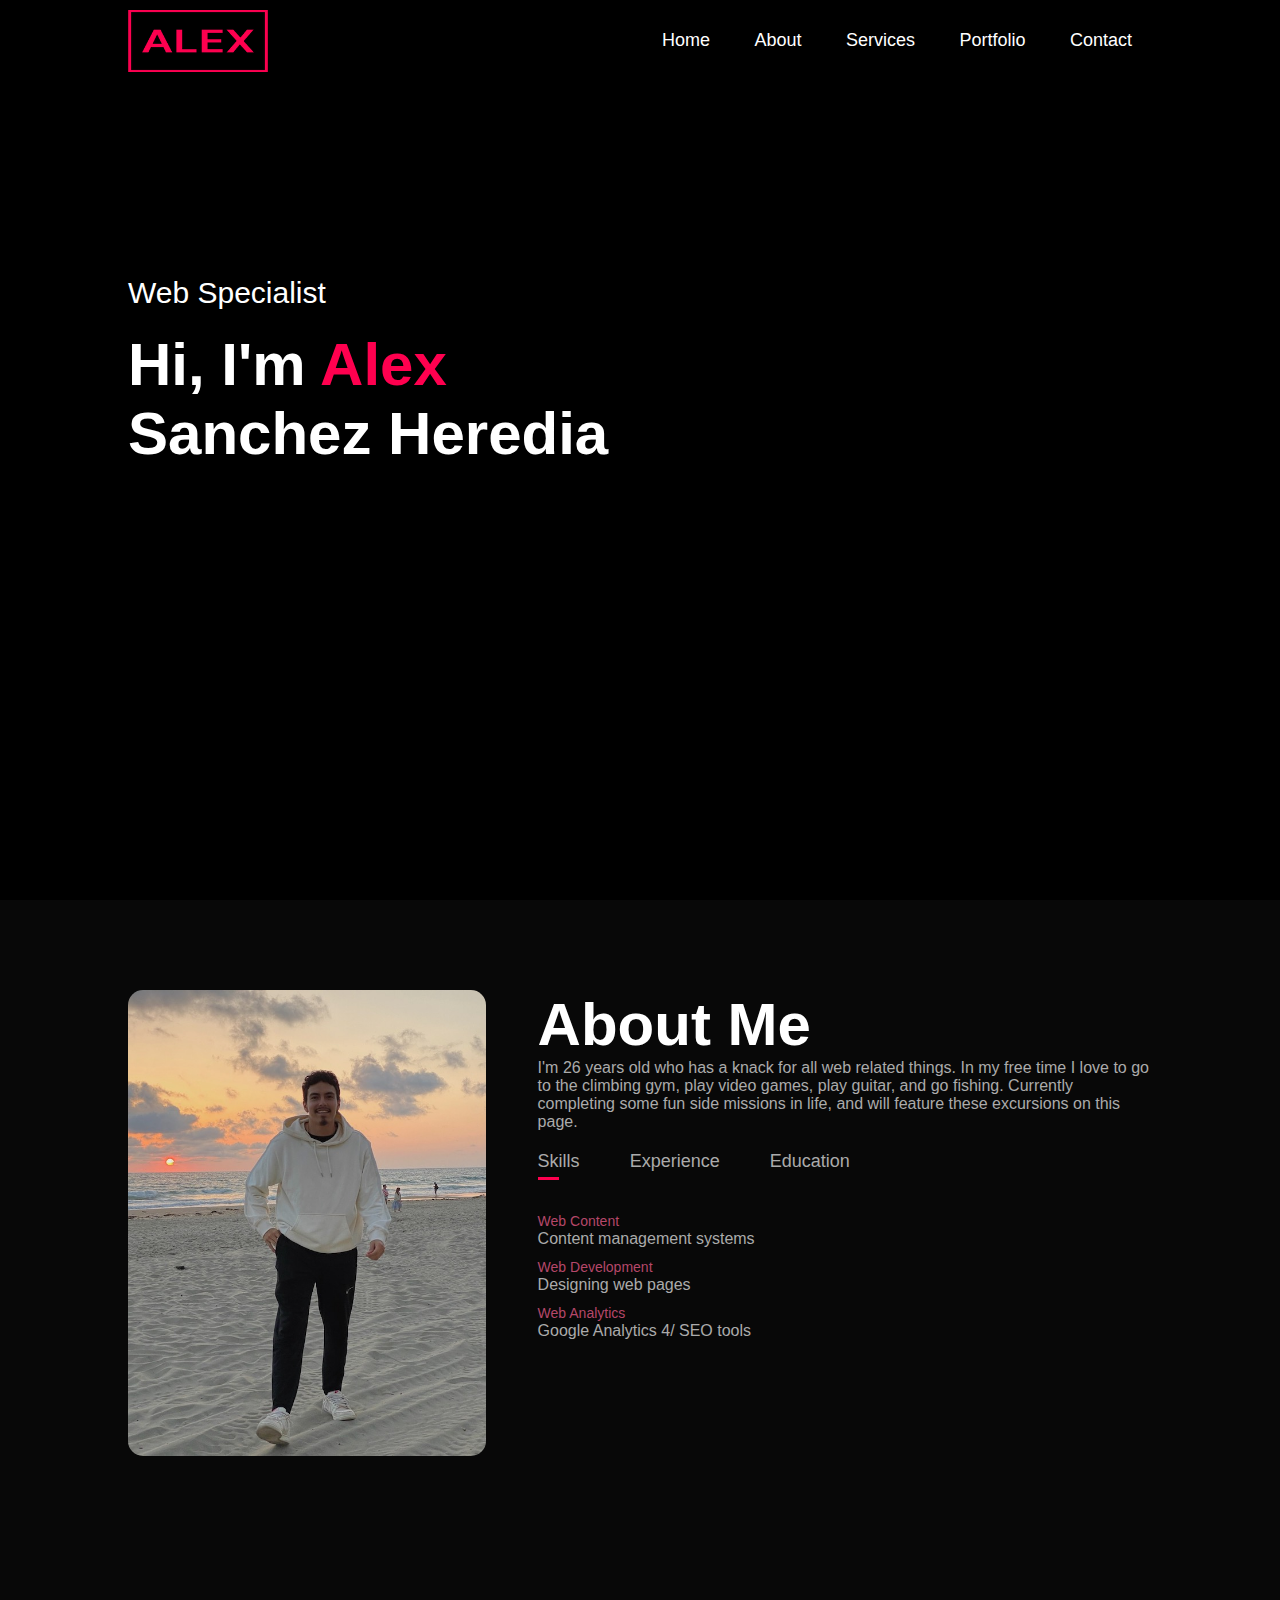
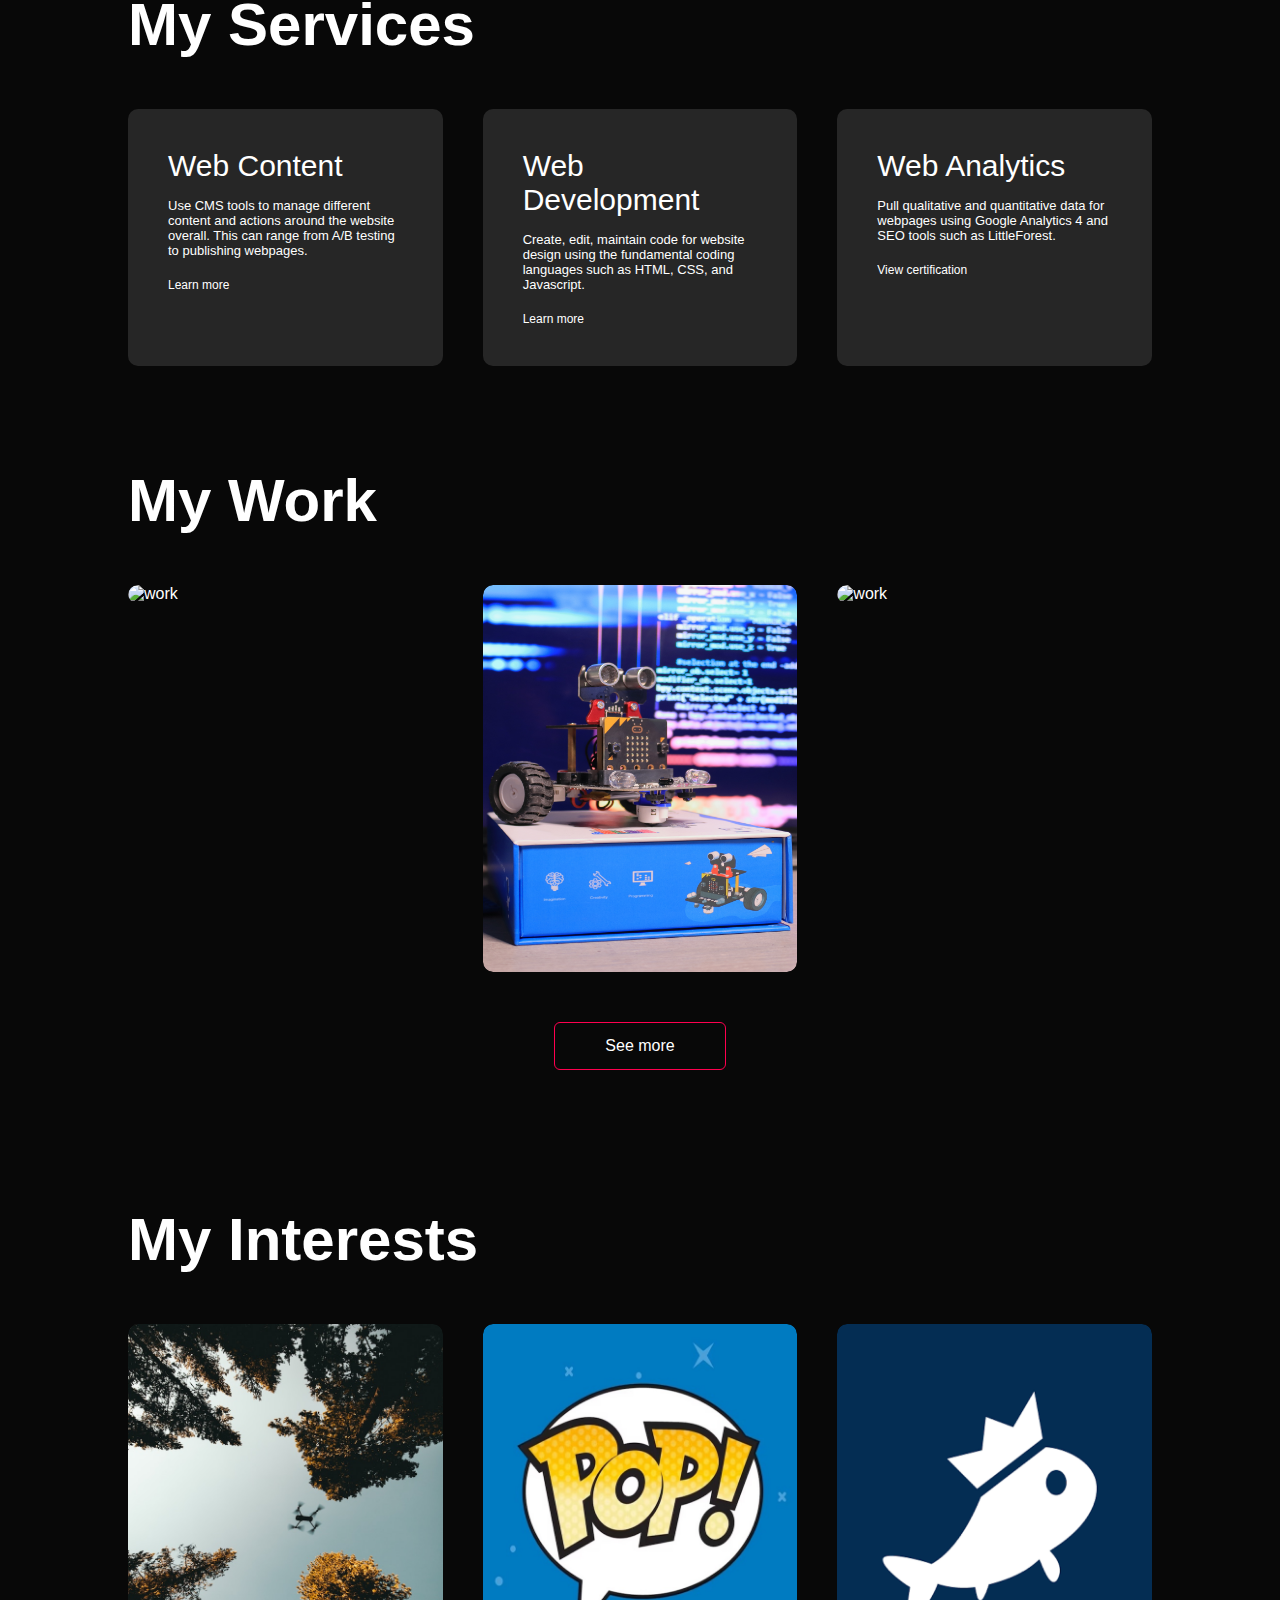
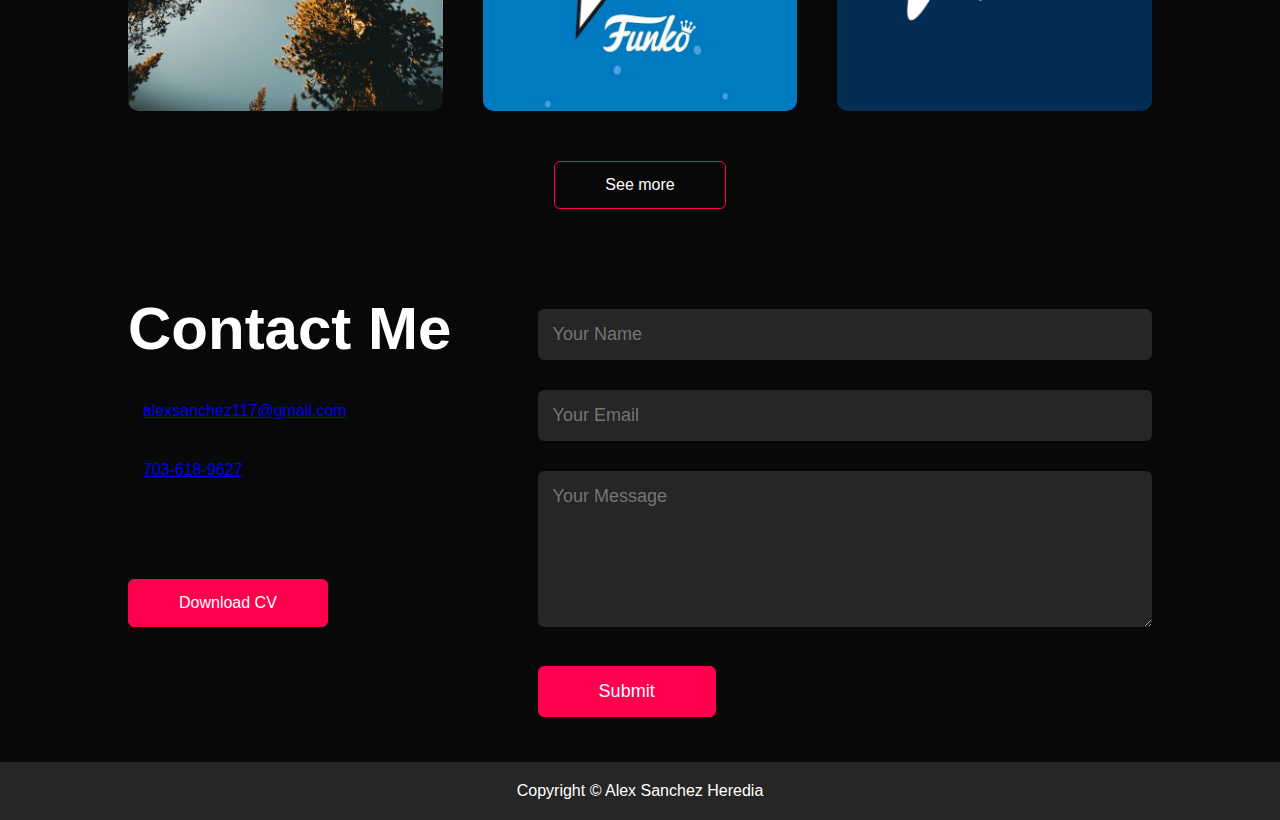
==== index.html @ c40cdaa2 "AS: updating my age" ====
<!DOCTYPE html>
<html lang="en">
<head>
    <!-- Google tag (gtag.js) -->
<script async src="https://www.googletagmanager.com/gtag/js?id=G-K5E5DZYS1E"></script>
<script>
  window.dataLayer = window.dataLayer || [];
  function gtag(){dataLayer.push(arguments);}
  gtag('js', new Date());

  gtag('config', 'G-K5E5DZYS1E');
</script>

    <meta charset="UTF-8">
    <meta http-equiv="X-UA-Compatible" content="IE=edge">
    <meta name="viewport" content="width=device-width, initial-scale=1.0">
    <title>Alex Sanchez Heredia Portfolio</title>
    <link rel="stylesheet" href="style.css">
    <script src="https://kit.fontawesome.com/3c0fc5d8f4.js" crossorigin="anonymous"></script>
</head>
<body>
    <div id="header">
        <div class="container"> 
            <nav>
                <img src="logo.png" class="logo">
                <ul id="sidemenu">
                    <li><a href="#header">Home</a></li>
                    <li><a href="#about">About</a></li>
                    <li><a href="#services">Services</a></li>
                    <li><a href="#portfolio">Portfolio</a></li>
                    <li><a href="#contact">Contact</a></li>
                    <i class="fa-solid fa-xmark" onclick="closemenu()"></i>
                </ul>
                <i class="fa-solid fa-bars" onclick="openmenu()"></i>
            </nav>
            <div class="header-text">
                <p>Web Specialist</p>
                <h1>Hi, I'm <span>Alex</span><br> Sanchez Heredia</h1>
            </div>
        </div>
    </div>
    <!---------- About ------------>
    <div id="about">
        <div class="container">
            <div class="row">
                <div class="about-column-1">
                    <img src="user.jpeg" alt="Alex Sanchez Heredia">
                </div>
                <div class="about-column-2">
                    <h1 class="sub-title">About Me</h1>
                    <p>I'm 26 years old who has a knack for all web related things. In my free time I love to go to the climbing gym, play video games, play guitar, and go fishing. Currently completing some fun side missions in life, and will feature these excursions on this page.</p>

                    <div class="tab-titles">
                        <p class="tab-links active-link" onclick="opentab('skills')">Skills</p>
                        <p class="tab-links" onclick="opentab('experience')">Experience</p>
                        <p class="tab-links" onclick="opentab('education')">Education</p>
                    </div>
                    <div class="tab-contents active-tab" id="skills">
                        <ul>
                            <li><span>Web Content</span><br>Content management systems</li>
                            <li><span>Web Development</span><br>Designing web pages</li>
                            <li><span>Web Analytics</span><br>Google Analytics 4/ SEO tools</li>
                        </ul>
                    </div> 
                    <div class="tab-contents" id="experience">
                        <ul>
                            <li><span>2021 - Present</span><br>Digital Content Web Coordinator at BSI Group</li>
                            <li><span>2019 - 2021</span><br>Content Hub Intern at DXC Technology</li>
                            <li><span>2021</span><br>Product Specialist at Apple</li>
                        </ul>
                    </div> 
                    <div class="tab-contents" id="education">
                        <ul>
                            <li><span>2021</span><br>BA Business Information Technology from Virginia Tech</li>
                            <li><span>2016</span><br>Northern Virginia Community College</li>
                            <li><span>2016</span><br>West Springfield High School</li>
                        </ul>
                    </div> 
                </div>
            </div>
        </div>
    </div>
    <!-------------------- Services ---------------------------->
    <div id="services">
        <div class="container">
            <h1 class="sub-title">My Services</h1>
            <div class="services-list">
                <div>
                    <i class="fa-solid fa-sitemap"></i>
                    <h2>Web Content</h2>
                    <p>Use CMS tools to manage different content and actions around the website overall. This can range from A/B testing to publishing webpages.</p>
                    <a href="https://www.optimizely.com/optimization-glossary/content-management-system/" target="_blank" rel="noopener noreferrer">Learn more</a>
                </div>
                <div>
                    <i class="fa-solid fa-code"></i>
                    <h2>Web Development</h2>
                    <p>Create, edit, maintain code for website design using the fundamental coding languages such as HTML, CSS, and Javascript.</p>
                    <a href="https://www.w3schools.com/howto/howto_website.asp" target="_blank" rel="noopener noreferrer">Learn more</a>
                </div>
                <div>
                    <i class="fa-solid fa-chart-simple"></i>
                    <h2>Web Analytics</h2>
                    <p>Pull qualitative and quantitative data for webpages using Google Analytics 4 and SEO tools such as LittleForest.</p>
                    <a href="https://skillshop.exceedlms.com/student/award/Z5FXVN8ftc75zfvNRx5nnTb9" target="_blank" rel="noopener noreferrer">View certification</a>
                </div>
            </div>
        </div>
    </div>
    <!--------------------- Portfolio ----------------------->
    <div id="portfolio">
        <div class="container">
            <h1 class="sub-title">My Work</h1>
            <div class="work-list">
                <div class="work">
                    <img src="experts-corner.jpg" alt="work">
                    <div class="layer">
                        <h3>Experts Corner</h3>
                        <p>Created and manage Experts Corner page for the consulting team at BSI. One single blog on the page created a $100,000 lead conversion for the team.</p>
                        <a href="https://www.bsigroup.com/en-US/our-services/consulting/about/experts-corner/" target="_blank" rel="noopener noreferrer"><i class="fa-solid fa-link"></i></a>
                    </div>
                </div>
                <div class="work">
                    <img src="stem-1.jpg" alt="work">
                    <div class="layer">
                        <h3>Running STEM activities for Rec-PAC summer campers</h3>
                        <p>Led the DXC Summer Intern Project by collaborating with Rec-PAC and creating a STEM camp for the kids.</p>
                        <a href="https://dxc.com/us/en/insights/perspectives/blogs/dxc-intern-volunteers-run-stem-activities-for-rec-pac-summer-cam" target="_blank" rel="noopener noreferrer"><i class="fa-solid fa-link"></i></a>
                    </div>
                </div>
                <div class="work">
                    <img src="chatgpt.jpg" alt="work">
                    <div class="layer">
                        <h3>AI Web Analytics behind this page.</h3>
                        <p>Used an AI oriented approach to pull data such as SEO ranking, web traffic, and bounce rate.</p>
                        <a href="https://dxc.com/us/en/insights/perspectives/blogs/dxc-intern-volunteers-run-stem-activities-for-rec-pac-summer-cam" target="_blank" rel="noopener noreferrer"><i class="fa-solid fa-link"></i></a>
                    </div>
                </div>
            </div>
            <a href="" class="btn">See more</a>
        </div>
    </div>
<!----------------------- My Interests ------------------------------->

<div id="interests">
    <div class="container">
        <h1 class="sub-title">My Interests</h1>
        <div class="interest-list">
            <div class="interest">
                <img src="650x800_drone.jpg" alt="interest">
                <div class="layer">
                    <h3>Drone</h3>
                    <p>Drone Instragram account of my trips. Shot with a DJI mini 3 pro. </p>
                    <a href="https://www.instagram.com/airchezzz/" target="_blank" rel="noopener noreferrer"><i class="fa-solid fa-link"></i></a>
                </div>
            </div>
            <div class="interest">
                <img src="650x800_popcopy.jpg" alt="interest">
                <div class="layer">
                    <h3>Funko Pop Collection</h3>
                    <p>Collection of Anime Funko Pops on PopPriceGuide. Buy, sell, and trade.</p>
                    <a href="https://www.hobbydb.com/marketplaces/poppriceguide/users/bx3drose" target="_blank" rel="noopener noreferrer"><i class="fa-solid fa-link"></i></a>
                </div>
            </div>
            <div class="interest">
                <img src="650x800_fishbrain.png" alt="interest">
                <div class="layer">
                    <h3>Fishbrain</h3>
                    <p>Follow along my fishing blog where I log my catches. </p>
                    <a href="https://link.fishbrain.com/AfS91rGcPWBEGyun6" target="_blank" rel="noopener noreferrer"><i class="fa-solid fa-link"></i></a>
                </div>
            </div>
        </div>
        <a href="" class="btn">See more</a>
    </div>
</div>



<!----------------------- Contact Me ---------------------------->
<div id="contact">
    <div class="container">
        <div class="row">
            <div class="contact-left">
                <h1 class="sub-title">Contact Me</h1>
                <p><i class="fa-solid fa-envelope"></i><a href="mailto: alexsanchez117@gmail.com">alexsanchez117@gmail.com</a></p>
                <p><i class="fa-solid fa-square-phone"></i><a href="tel:703-618-9627">703-618-9627</a></p>
                <div class="social-icons">
                    <a href="https://www.facebook.com/AlexSanchez117/"><i class="fa-brands fa-facebook"></i></a>
                    <a href="https://www.instagram.com/sanchez_alex/?igshid=OGQ5ZDc2ODk2ZA%3D%3D"><i class="fa-brands fa-instagram"></i></a>
                    <a href="https://www.linkedin.com/in/alex-sanchez-heredia/"><i class="fa-brands fa-linkedin"></i></a>
                    <a href="https://github.com/Bx3-Ale"><i class="fa-brands fa-github"></i></a>
                </div>
                <a href="Alex_Sanchez_Heredia_Resume.pdf" download target="_blank" rel="noopener noreferrer" class="btn btn2">Download CV</a>
            </div>
            <div class="contact-right">
                <form name="submit-to-google-sheet">
                    <input type="text" name="Name" placeholder="Your Name" required>
                    <input type="email" name="Email" placeholder="Your Email" required>
                    <textarea name="Message" rows="6" placeholder="Your Message"></textarea>
                    <button type="submit" class="btn btn2">Submit</button>
                </form>
                <span id="msg"></span>
            </div>
        </div>
    </div>
    <div class="copyright">
        <p>Copyright © Alex Sanchez Heredia</p>
    </div>
</div>


<script>
    var tablinks = document.getElementsByClassName("tab-links")
    var tabcontents = document.getElementsByClassName("tab-contents")

    // Here we create a function to remove the class active when we click on it (including the one thats active)
    function opentab(tabname){
        for(tablink of tablinks){
            tablink.classList.remove("active-link");
        }
        for(tabcontent of tabcontents){
            tabcontent.classList.remove("active-tab");
        }
        //Here we add the class active link to display on click
        event.currentTarget.classList.add("active-link");
        document.getElementById(tabname).classList.add("active-tab")
    }


</script>

<script>

    var sidemenu = document.getElementById("sidemenu");

    function openmenu(){
        sidemenu.style.right = "0";
    }
    function closemenu(){
        sidemenu.style.right = "-200px";
    }

</script>
<script>
    const scriptURL = 'https://script.google.com/macros/s/AKfycbzrRHrOqHHiMMuXIUY2CjQmpkD6fhe9TYUzd1JG6hcKU8BTGs_DaErfJkSZNSPSLFCqng/exec'
    const form = document.forms['submit-to-google-sheet']
    const msg = document.getElementById("msg")
  
    form.addEventListener('submit', e => {
      e.preventDefault()
      fetch(scriptURL, { method: 'POST', body: new FormData(form)})
        .then(response => {
            msg.innerHTML = "Message delivered successfully, Thanks!"
            setTimeout(function(){
                msg.innerHTML = ""
            },5000)
            form.reset()
        })
        .catch(error => console.error('Error!', error.message))
    })
  </script>


</body>
</html>
---- style.css ----
*{
    margin: 0; 
    padding: 0;
    font-family: 'Poppins', sans-serif;
    box-sizing: border-box;
}
html{
    scroll-behavior: smooth;
}

body{
    background: #080808;
    color: #fff;
}
/* Here is an image you will have to change*/
#header{
    width: 100%;
    height: 100vh;
    background-image: url(background.jpg);
    background-size: cover;
    background-position: center;
}
.container{
    padding: 10px 10%;
}
nav{
    display: flex;
    align-items: center;
    justify-content: space-between;
    flex-wrap: wrap;
}
.logo{
    width: 140px;
}
nav ul li {
    display: inline-block;
    list-style: none;
    margin: 10px 20px;
}
nav ul li a{
    color: white;
    text-decoration: none;
    font-size: 18px;
    position: relative;
}
/*need to change the color to something else*/
nav ul li a::after{
    content: "";
    width: 0;
    height: 3px;
    background: #ff004f;
    position: absolute;
    left: 0;
    bottom: -6px;
    transition: 0.5s;
}
nav ul li a:hover::after{
    width: 100%;
}

.header-text{
    margin-top: 20%;
    font-size: 30px;

}
.header-text h1{
    font-size: 60px;
    margin-top: 20px;
}
/* will need to change this color to something else*/
.header-text h1 span{
    color: #ff004f;
}
/* --------- About Me ---------- */
#about{
    padding: 80px 0;
    color: #ababab;
}
.row{
    display: flex;
    justify-content: space-between;
    flex-wrap: wrap;
}
.about-column-1{
    flex-basis: 35%;
}
.about-column-1 img{
    width: 100%;
    border-radius: 15px;
}
.about-column-2{
    flex-basis: 60%;
}
.sub-title{
    font-size: 60px;
    font-weight: 600;
    color: white;
}
.tab-titles{
    display: flex;
    margin: 20px 0 40px; 
}
.tab-links{
    margin-right: 50px;
    font-size: 18px;
    font-weight: 500;
    cursor: pointer;
    position: relative;
}
.tab-links::after{
    content:'';
    width: 0;
    height: 3px;
    background-color: #ff004f;
    position: absolute;
    left: 0;
    bottom: -8px;
    transition: 0.5s;
}
.tab-links.active-link::after{
    width: 50%;
}
.tab-contents ul li{
    list-style: none;
    margin: 10px 0;
}
.tab-contents ul li span{
    color: #b54769;
    font-size: 14px;
}
.tab-contents{
    display: none;
}
.tab-contents.active-tab{
    display: block;
}
/* -------------------- Services ----------------- */
#services{
    padding: 30px 0;
}
.services-list{
    display: grid;
    grid-template-columns: repeat(auto-fit, minmax(250px, 1fr));
    grid-gap: 40px;
    margin-top: 50px;
}
.services-list div{
    background: #262626;
    padding: 40px;
    font-size: 13px;
    font-weight: 300;
    border-radius: 10px;
    transition: background 0.5s, transform 0.5s;
}
.services-list div i {
    font-size: 50px;
    margin-bottom: 30px;
}
.services-list div h2{
    font-size: 30px;
    font-weight: 500;
    margin-bottom: 15px;
}
.services-list div a{
    text-decoration: none;
    color: white;
    font-size: 12px;
    margin-top: 20px;
    display: inline-block;
}
.services-list div:hover{
    background: #ff004f;
    transform: translateY(-10px);
}
/* ------------- Portfolio -------------- */
#portfolio{
    padding: 50px 0;

}
.work-list{
    display: grid;
    grid-template-columns: repeat(auto-fit, minmax(250px, 1fr));
    grid-gap: 40px;
    margin-top: 50px;
}
.work{
    border-radius: 10px;
    position: relative;
    overflow: hidden scroll;
}
.work img{
    width: 100%;
    border-radius: 10px;
    display: block;
    transition: transform 0.5s;
}
.layer{
    width: 100%;
    height: 0%;
    background: linear-gradient(rgba(0,0,0,0.6), #ff004f);
    border-radius: 10px;
    position: absolute;
    left: 0;
    bottom: 0;
    overflow: hidden;
    display: flex;
    align-items: center;
    justify-content: center;
    flex-direction: column;
    padding: 0 40px;
    text-align: center;
    transition: height 0.5s;
}
.layer h3{
    font-weight: 500;
    margin-bottom: 20px;
}
.layer p{
    font-size: 14px;
}
.layer a{
    margin-top: 20px;
    color: #ff004f;
    text-decoration: none;
    font-size: 18px;
    line-height: 60px;
    background: white;
    width: 60px;
    height: 60px;
    border-radius: 50%;
    text-align: center;
}
.work:hover img {
    transform: scale(1.1);
}
.work:hover .layer {
    height: 100%;
}
.btn{
    display: block;
    margin: 50px auto;
    width: fit-content;
    border: 1px solid #ff004f;
    padding: 14px 50px;
    border-radius: 6px;
    text-decoration: none;
    color: white;
    transition: background 0.5s;
}
.btn:hover{
    background: #ff004f;

}
/*------------- My Interests ------------------*/

#interests{
    padding: 15px 0;

}
.interest-list{
    display: grid;
    grid-template-columns: repeat(auto-fit, minmax(250px, 1fr));
    grid-gap: 40px;
    margin-top: 50px;
}
.interest{
    border-radius: 10px;
    position: relative;
    overflow: hidden scroll;
}
.interest img{
    width: 100%;
    border-radius: 10px;
    display: block;
    transition: transform 0.5s;
}
.layer{
    width: 100%;
    height: 0%;
    background: linear-gradient(rgba(0,0,0,0.6), #ff004f);
    border-radius: 10px;
    position: absolute;
    left: 0;
    bottom: 0;
    overflow: hidden;
    display: flex;
    align-items: center;
    justify-content: center;
    flex-direction: column;
    padding: 0 40px;
    text-align: center;
    transition: height 0.5s;
}
.layer h3{
    font-weight: 500;
    margin-bottom: 20px;
}
.layer p{
    font-size: 14px;
}
.layer a{
    margin-top: 20px;
    color: #ff004f;
    text-decoration: none;
    font-size: 18px;
    line-height: 60px;
    background: white;
    width: 60px;
    height: 60px;
    border-radius: 50%;
    text-align: center;
}
.interest:hover img {
    transform: scale(1.1);
}
.interest:hover .layer {
    height: 100%;
}
.btn{
    display: block;
    margin: 50px auto;
    width: fit-content;
    border: 1px solid #ff004f;
    padding: 14px 50px;
    border-radius: 6px;
    text-decoration: none;
    color: white;
    transition: background 0.5s;
}
.btn:hover{
    background: #ff004f;

}

/*------------- Contact Me ---------------------*/
.contact-left{
    flex-basis: 35%;
}
.contact-right{
    flex-basis: 60%;
}
.contact-left p{
    margin-top: 30px;

}
.contact-left p i{
    color: #ff004f;
    margin-right: 15px;
    font-size: 25px;
}
.social-icons{
    margin-top: 30px;

}
.social-icons a{
    text-decoration: none;
    font-size: 30px;
    margin-right: 15px;
    color: #ababab;
    display: inline-block;
    transition: transform 0.5s;
}
.social-icons a:hover{
    color: #ff004f;
    transform: translateY(-5px);
}
.btn2{
    display: inline-block;
    background: #ff004f;
}
.contact-right form{
    width: 100%;
}
form input, form textarea{
    width: 100%;
    border: 0;
    outline: none;
    background: #262626;
    padding: 15px;
    margin: 15px 0;
    color: #fff;
    font-size: 18px;
    border-radius: 6px;
}
form .btn2{
    padding: 14px 60px;
    font-size: 18px;
    margin-top: 20px;
    cursor: pointer;

}
.copyright{
    width: 100%;
    text-align: center;
    padding: 20px;
    background: #262626;
    font-weight: 300;
    margin-top: 20px;
}

/*----------------------- Mobile Responsive CSS --------------------------*/
nav .fa-solid{
    display: none;
}

@media only screen and (max-width: 600px){
    #header{
        background-image: url(phone-background.jpg);
    }
    .header-text{
        margin-top: 100%;
        font-size: 16px;
    }
    .header-text h1{
        font-size: 30px;
    }
    nav .fa-solid{
        display: block;
        font-size: 25px;

    }
    nav ul{
        background: #ff004f;
        position: fixed;
        top: 0;
        right: -200px;
        width: 200px;
        height: 100vh;
        padding-top: 50px;
        z-index: 2;
        transition: right 0.5s;
    }
    nav ul li{
        display: block;
        margin: 25px;
    }
    nav ul .fa-solid{
        position: absolute;
        top: 25px;
        left: 25px;
        cursor: pointer;
    }
    .sub-title{
        font-size: 40px;
    }
    .about-column-1, .about-column-2{
        flex-basis: 100%;
    }
    .about-column-1{
        margin-bottom: 30px;
    }
    .about-column-2{
        font-size: 14px;
    }
    .tab-links{
        font-size: 16px;
        margin-right: 20px;
    }
    .contact-left, .contact-right{
        flex-basis: 100%;
    }
    .copyright{
        font-size: 14px;
    }
}
/* -------------------- CSS for Google Sheets Form ------------------- */
#msg{
    color: #61b752;
    margin-top: -35px;
    display: block;
}
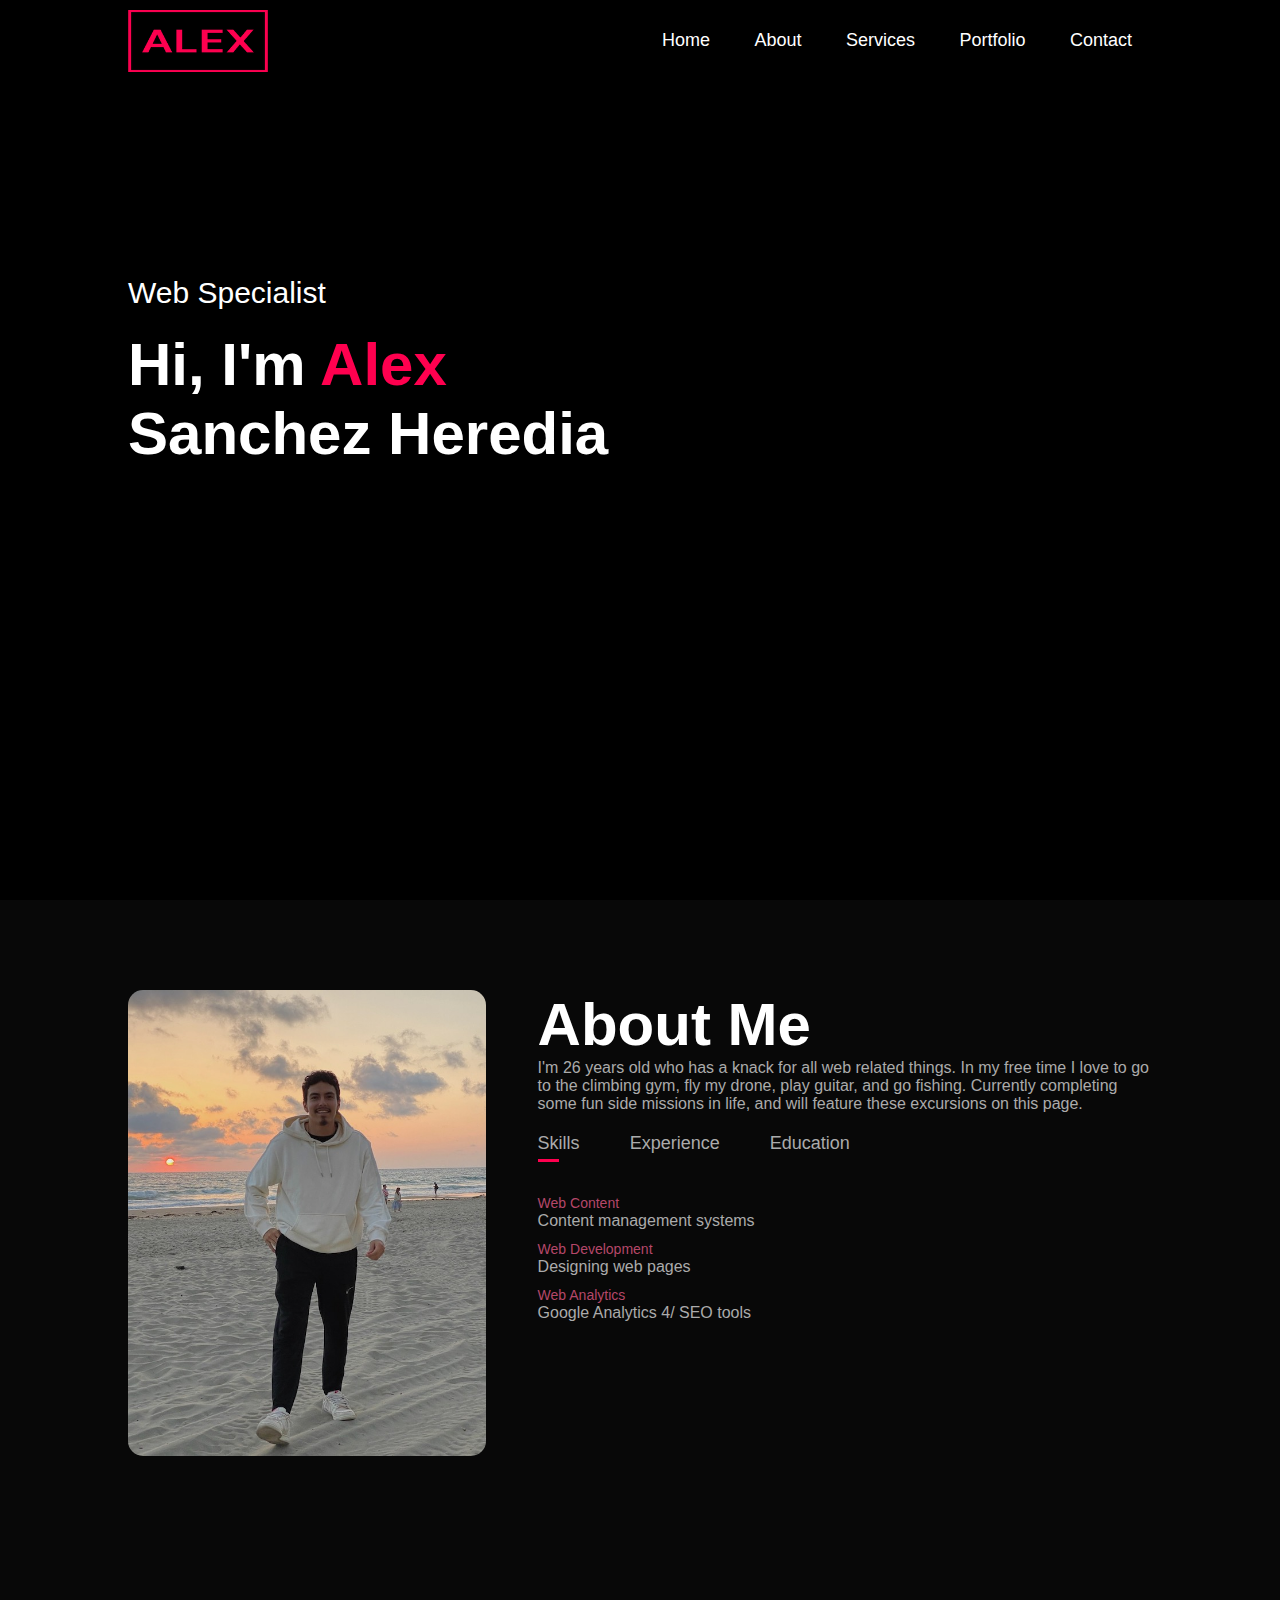
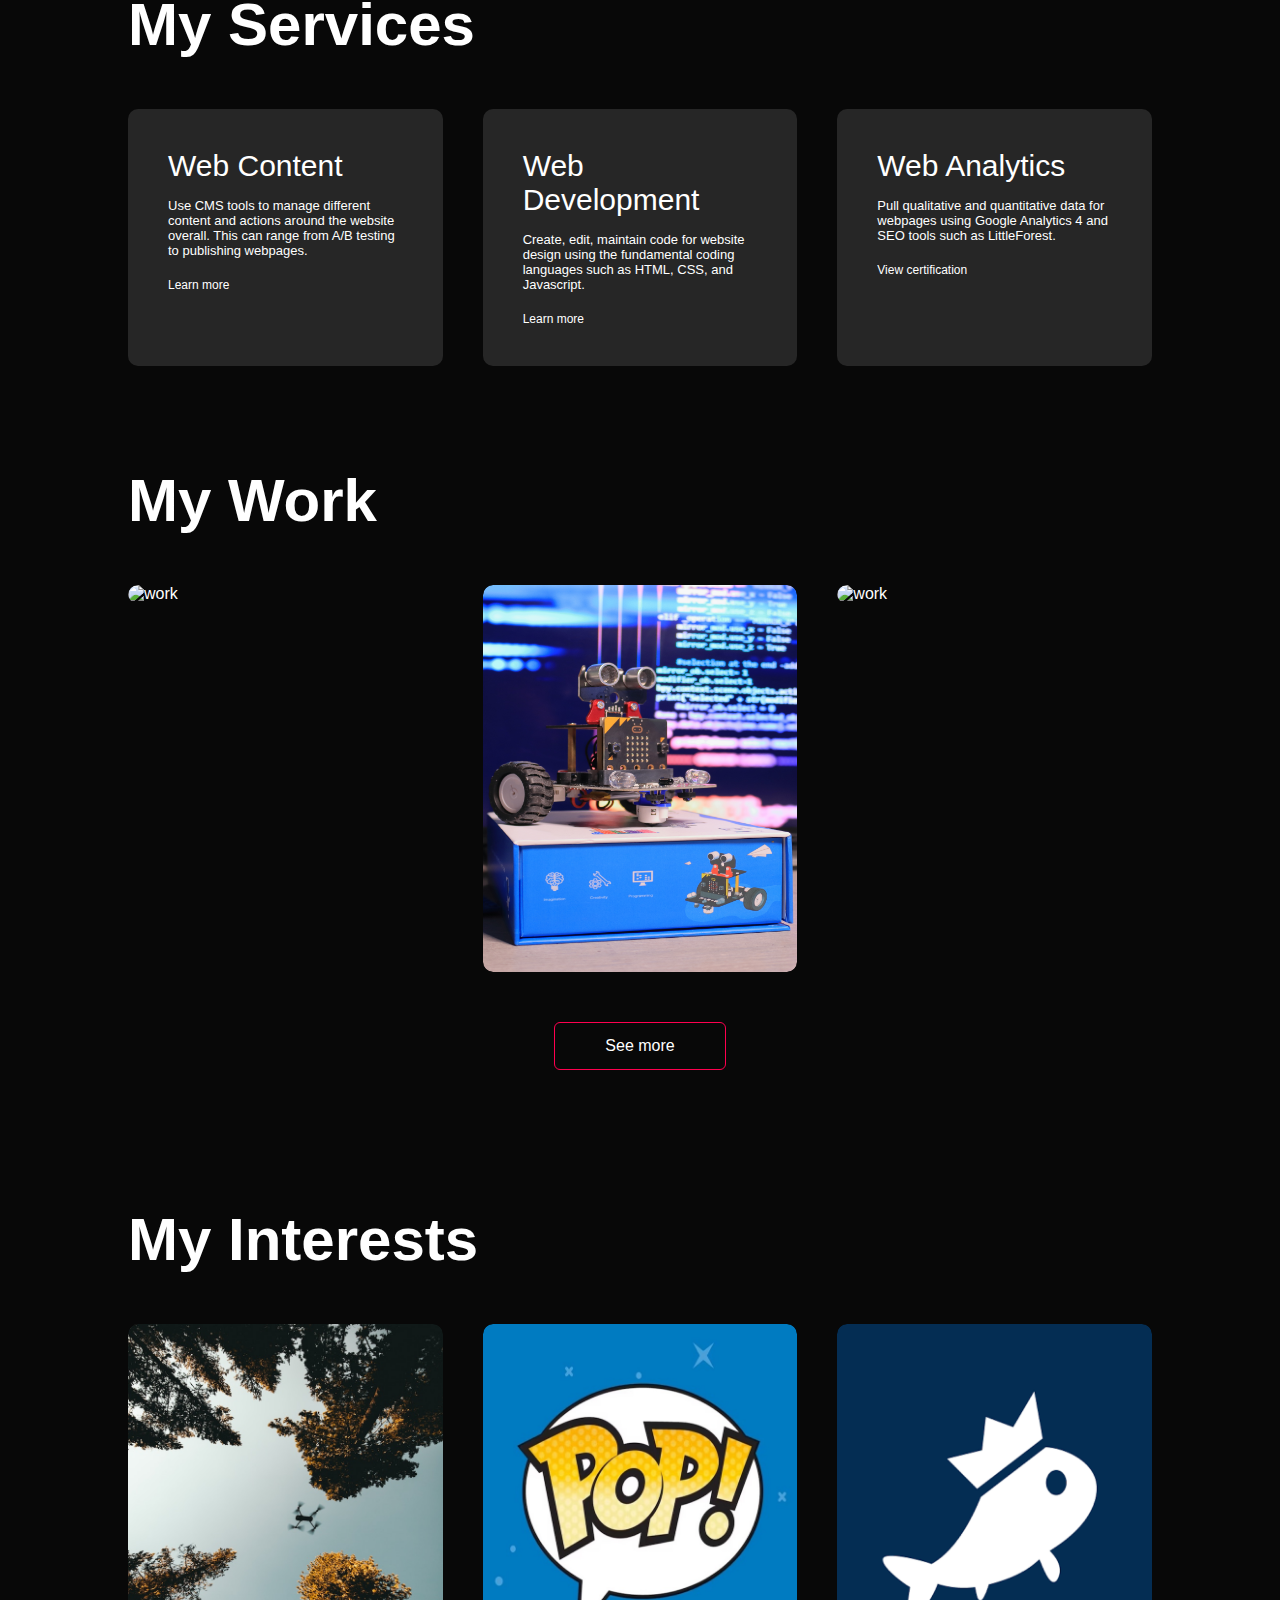
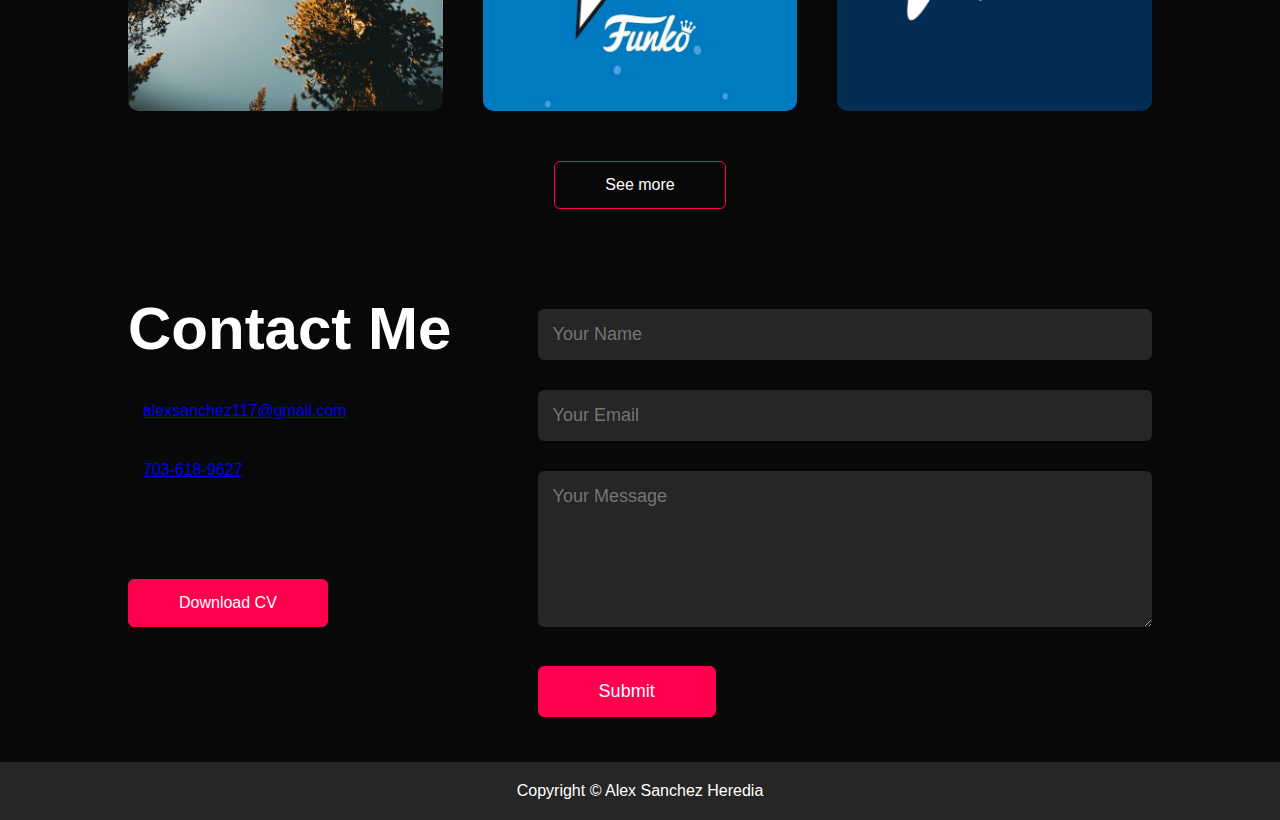
==== commit 242afa05: "AS: changed gaming to droning" ====
--- a/index.html
+++ b/index.html
@@ -48,7 +48,7 @@
                 </div>
                 <div class="about-column-2">
                     <h1 class="sub-title">About Me</h1>
-                    <p>I'm 26 years old who has a knack for all web related things. In my free time I love to go to the climbing gym, play video games, play guitar, and go fishing. Currently completing some fun side missions in life, and will feature these excursions on this page.</p>
+                    <p>I'm 26 years old who has a knack for all web related things. In my free time I love to go to the climbing gym, fly my drone, play guitar, and go fishing. Currently completing some fun side missions in life, and will feature these excursions on this page.</p>
 
                     <div class="tab-titles">
                         <p class="tab-links active-link" onclick="opentab('skills')">Skills</p>
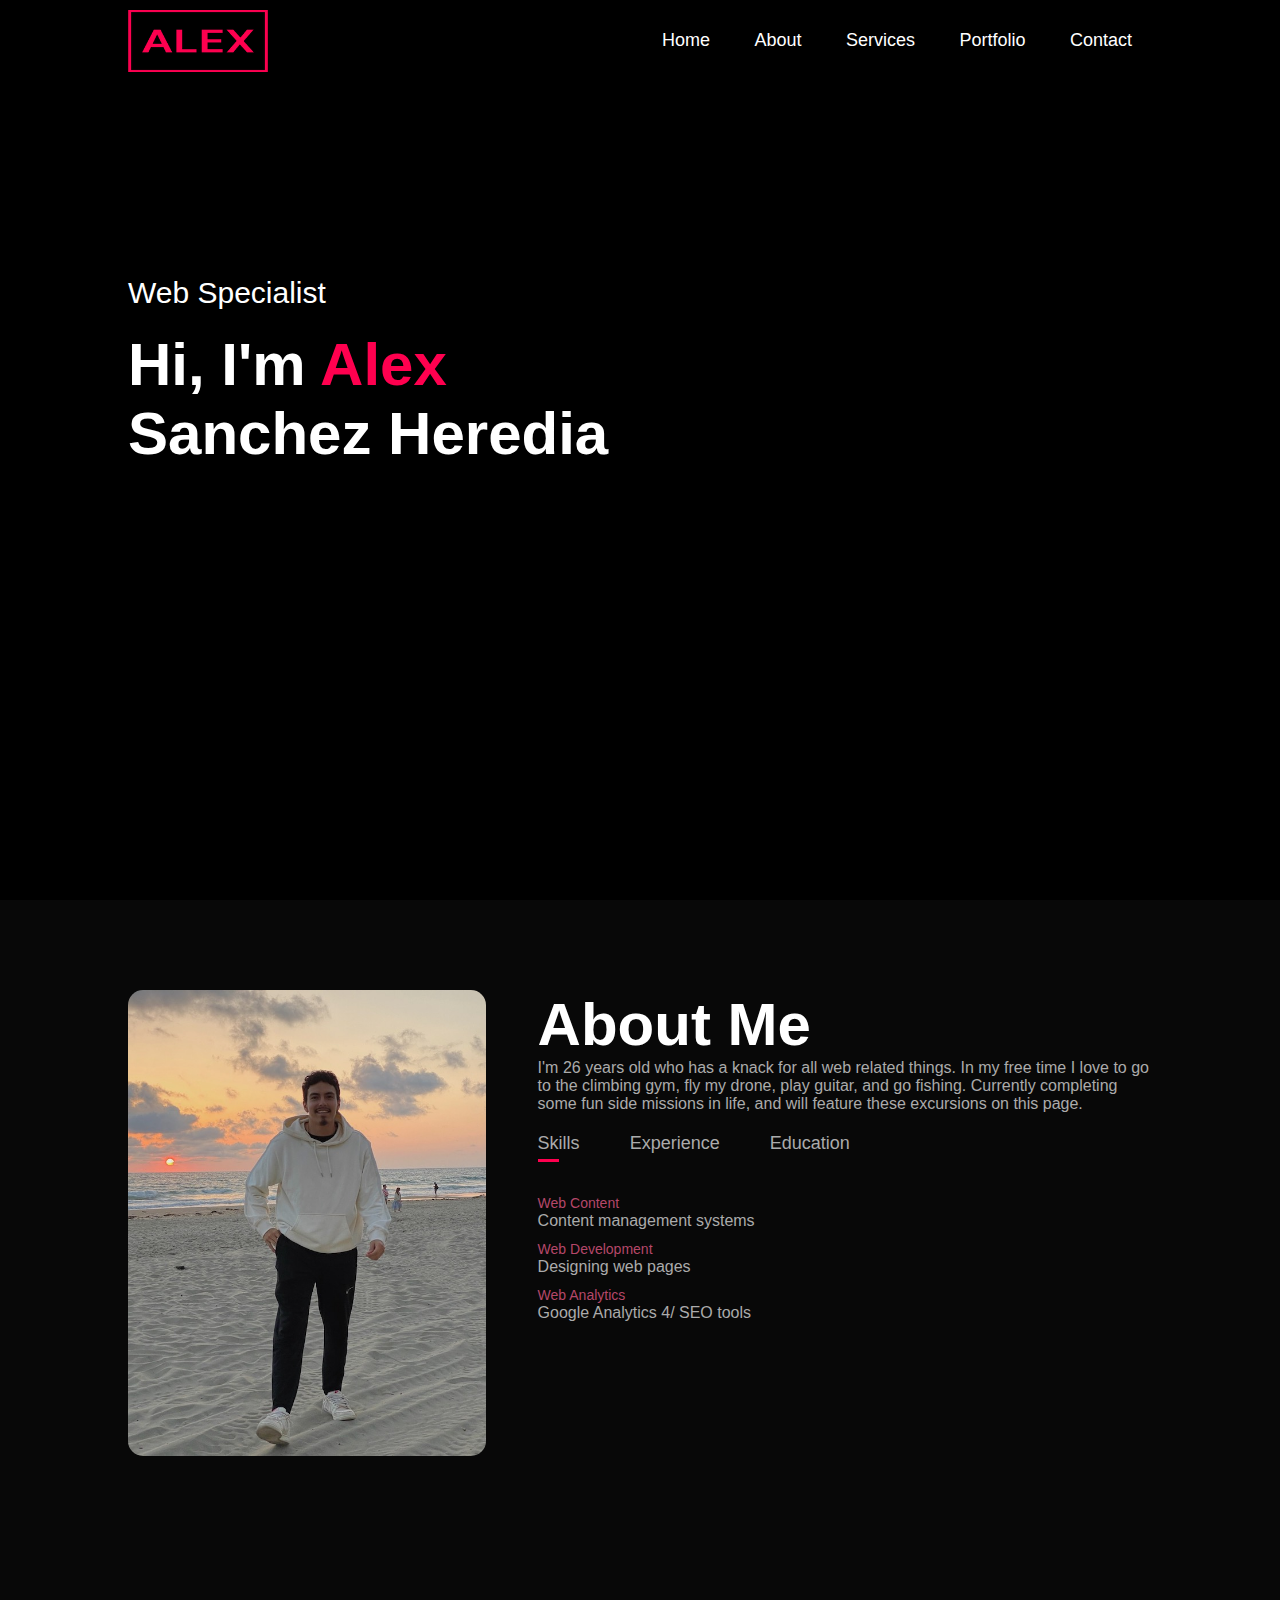
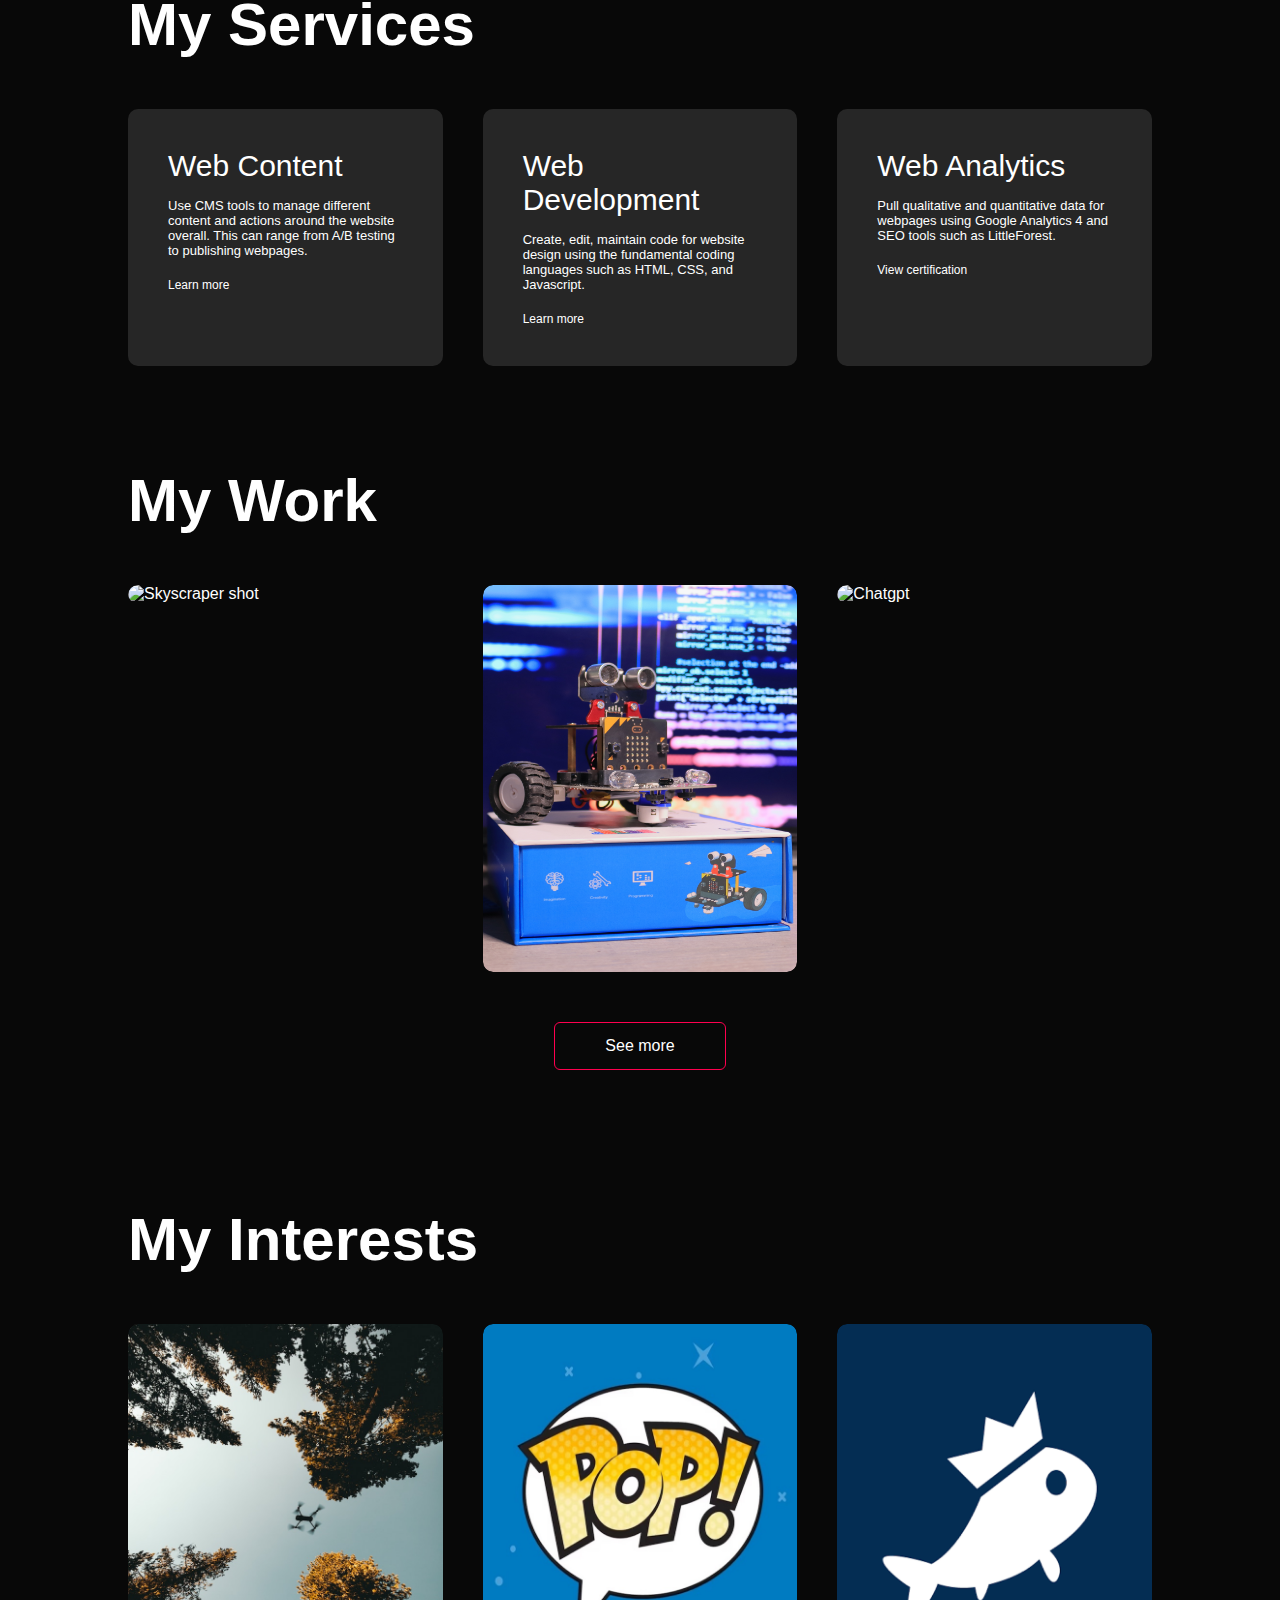
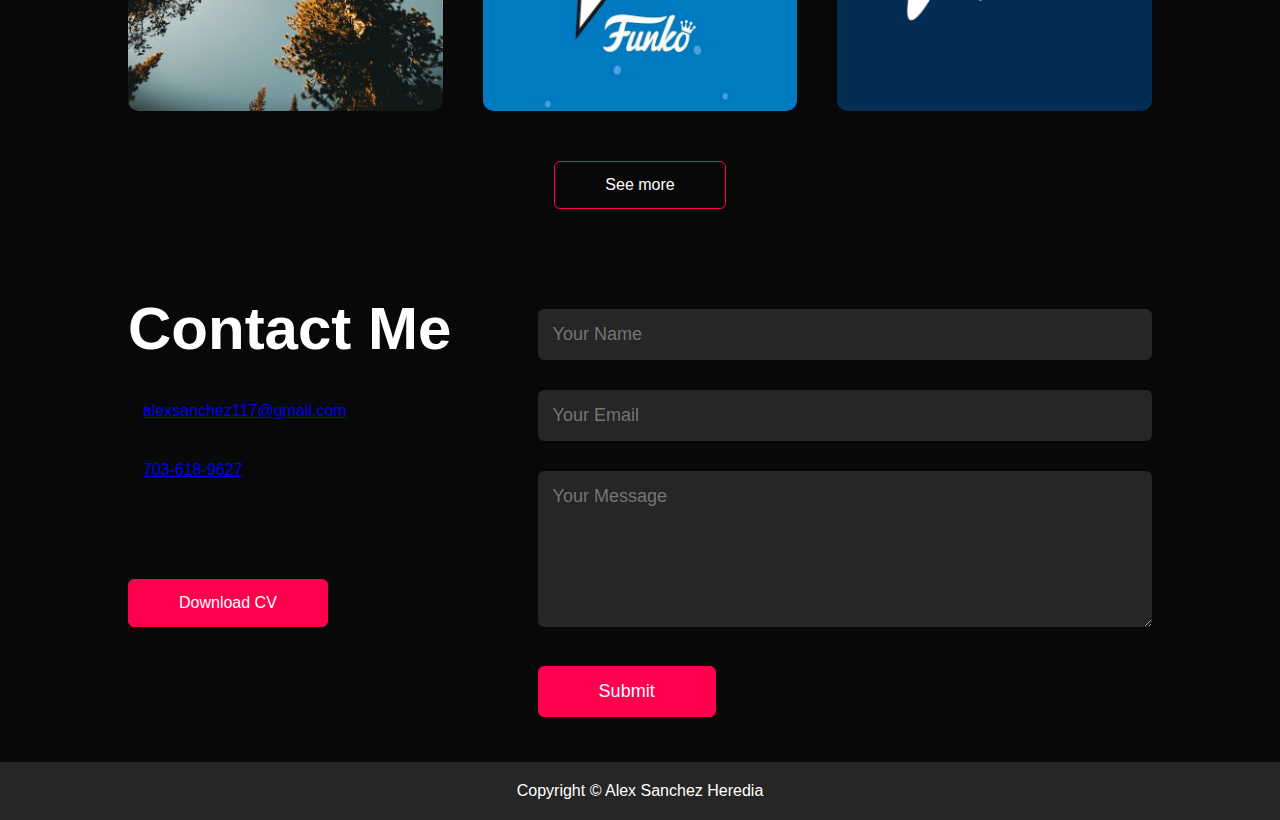
==== commit a63260b7: "AS: Added Meta Tags, and updated ALT text for SEO optimization" ====
--- a/index.html
+++ b/index.html
@@ -14,7 +14,8 @@
     <meta charset="UTF-8">
     <meta http-equiv="X-UA-Compatible" content="IE=edge">
     <meta name="viewport" content="width=device-width, initial-scale=1.0">
-    <title>Alex Sanchez Heredia Portfolio</title>
+    <meta name="description" content="Welcome to the portfolio of Alex Sanchez Heredia, a Web Specialist. Explore my projects, services, and interests. Contact me for collaborations and inquiries.">
+    <title>Alex Sanchez Heredia - Web Specialist | Portfolio</title>
     <link rel="stylesheet" href="style.css">
     <script src="https://kit.fontawesome.com/3c0fc5d8f4.js" crossorigin="anonymous"></script>
 </head>
@@ -44,7 +45,7 @@
         <div class="container">
             <div class="row">
                 <div class="about-column-1">
-                    <img src="user.jpeg" alt="Alex Sanchez Heredia">
+                    <img src="user.jpeg" alt="Alex Sanchez Heredia - Web Specialist">
                 </div>
                 <div class="about-column-2">
                     <h1 class="sub-title">About Me</h1>
@@ -112,7 +113,7 @@
             <h1 class="sub-title">My Work</h1>
             <div class="work-list">
                 <div class="work">
-                    <img src="experts-corner.jpg" alt="work">
+                    <img src="experts-corner.jpg" alt="Skyscraper shot">
                     <div class="layer">
                         <h3>Experts Corner</h3>
                         <p>Created and manage Experts Corner page for the consulting team at BSI. One single blog on the page created a $100,000 lead conversion for the team.</p>
@@ -120,7 +121,7 @@
                     </div>
                 </div>
                 <div class="work">
-                    <img src="stem-1.jpg" alt="work">
+                    <img src="stem-1.jpg" alt="Robotics">
                     <div class="layer">
                         <h3>Running STEM activities for Rec-PAC summer campers</h3>
                         <p>Led the DXC Summer Intern Project by collaborating with Rec-PAC and creating a STEM camp for the kids.</p>
@@ -128,7 +129,7 @@
                     </div>
                 </div>
                 <div class="work">
-                    <img src="chatgpt.jpg" alt="work">
+                    <img src="chatgpt.jpg" alt="Chatgpt">
                     <div class="layer">
                         <h3>AI Web Analytics behind this page.</h3>
                         <p>Used an AI oriented approach to pull data such as SEO ranking, web traffic, and bounce rate.</p>
@@ -146,7 +147,7 @@
         <h1 class="sub-title">My Interests</h1>
         <div class="interest-list">
             <div class="interest">
-                <img src="650x800_drone.jpg" alt="interest">
+                <img src="650x800_drone.jpg" alt="Drone in the sky">
                 <div class="layer">
                     <h3>Drone</h3>
                     <p>Drone Instragram account of my trips. Shot with a DJI mini 3 pro. </p>
@@ -154,7 +155,7 @@
                 </div>
             </div>
             <div class="interest">
-                <img src="650x800_popcopy.jpg" alt="interest">
+                <img src="650x800_popcopy.jpg" alt="Funko Pops">
                 <div class="layer">
                     <h3>Funko Pop Collection</h3>
                     <p>Collection of Anime Funko Pops on PopPriceGuide. Buy, sell, and trade.</p>
@@ -162,7 +163,7 @@
                 </div>
             </div>
             <div class="interest">
-                <img src="650x800_fishbrain.png" alt="interest">
+                <img src="650x800_fishbrain.png" alt="Fishbrain">
                 <div class="layer">
                     <h3>Fishbrain</h3>
                     <p>Follow along my fishing blog where I log my catches. </p>
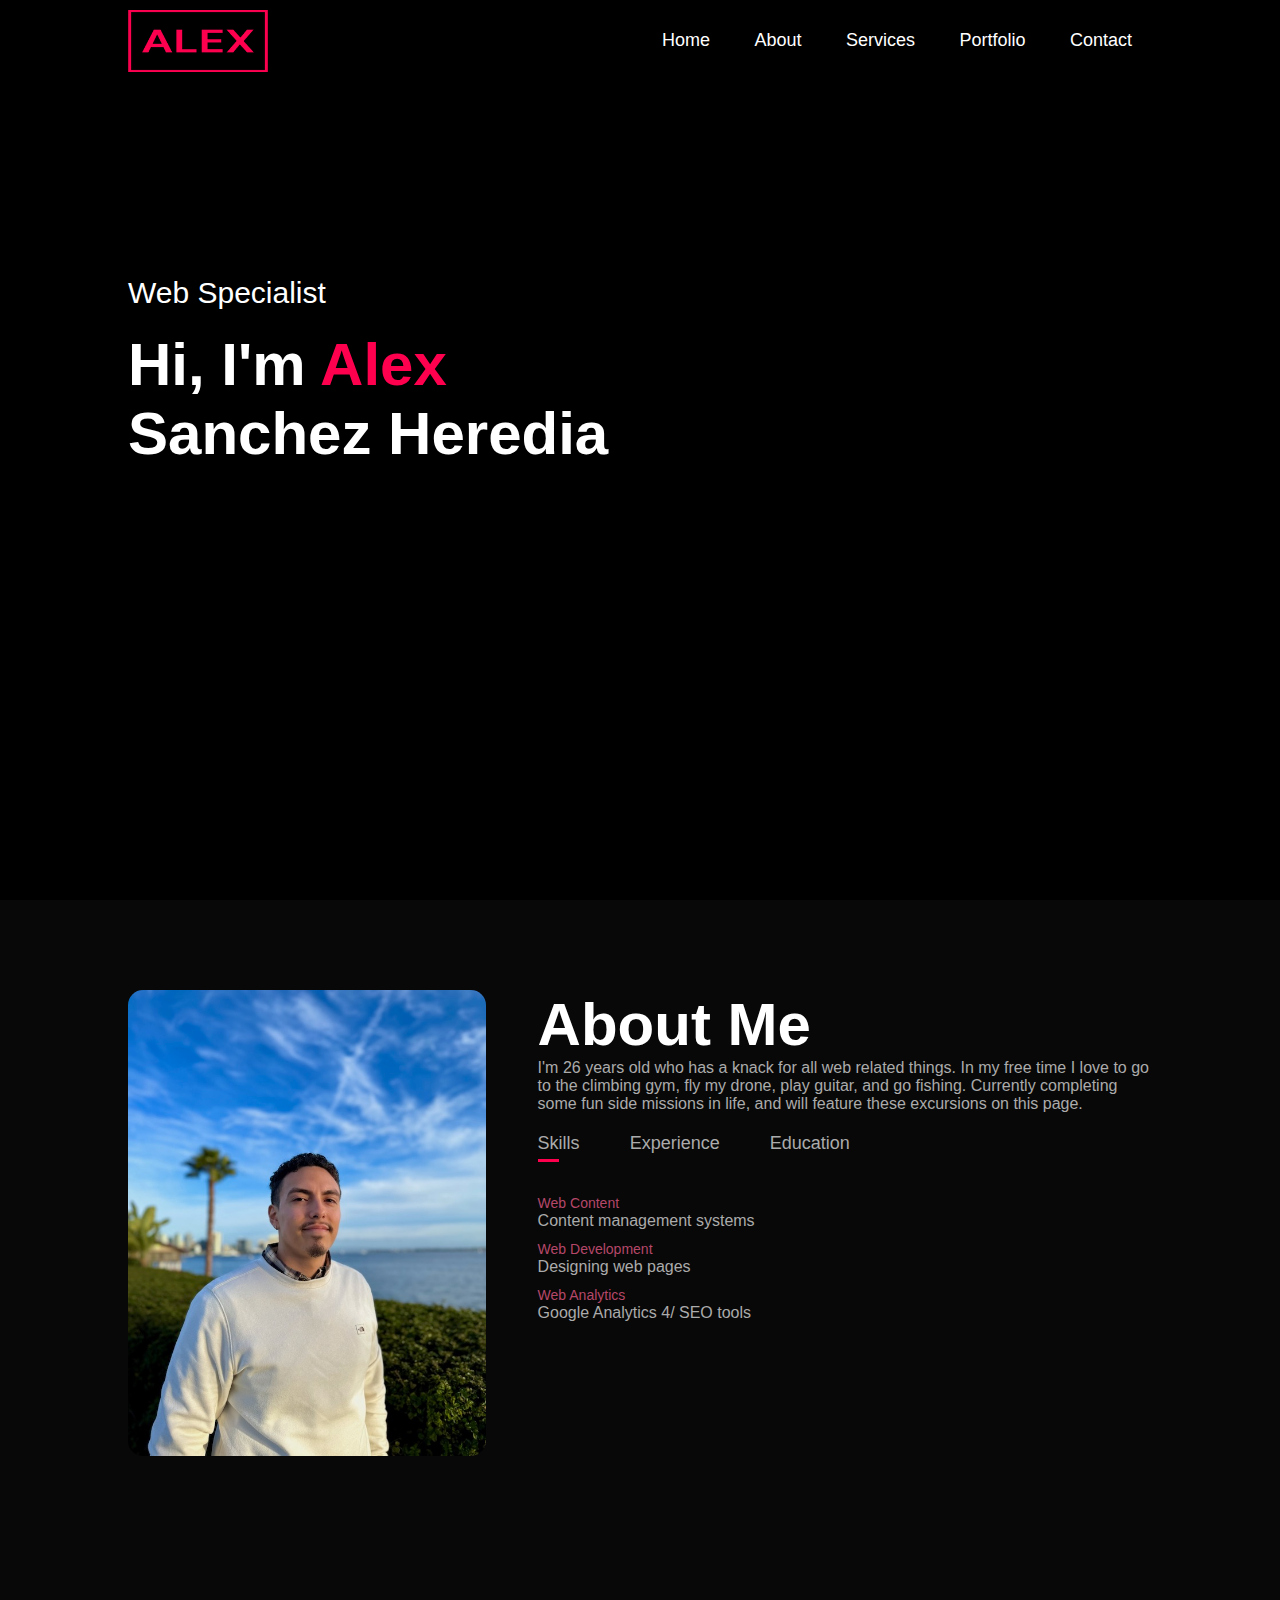
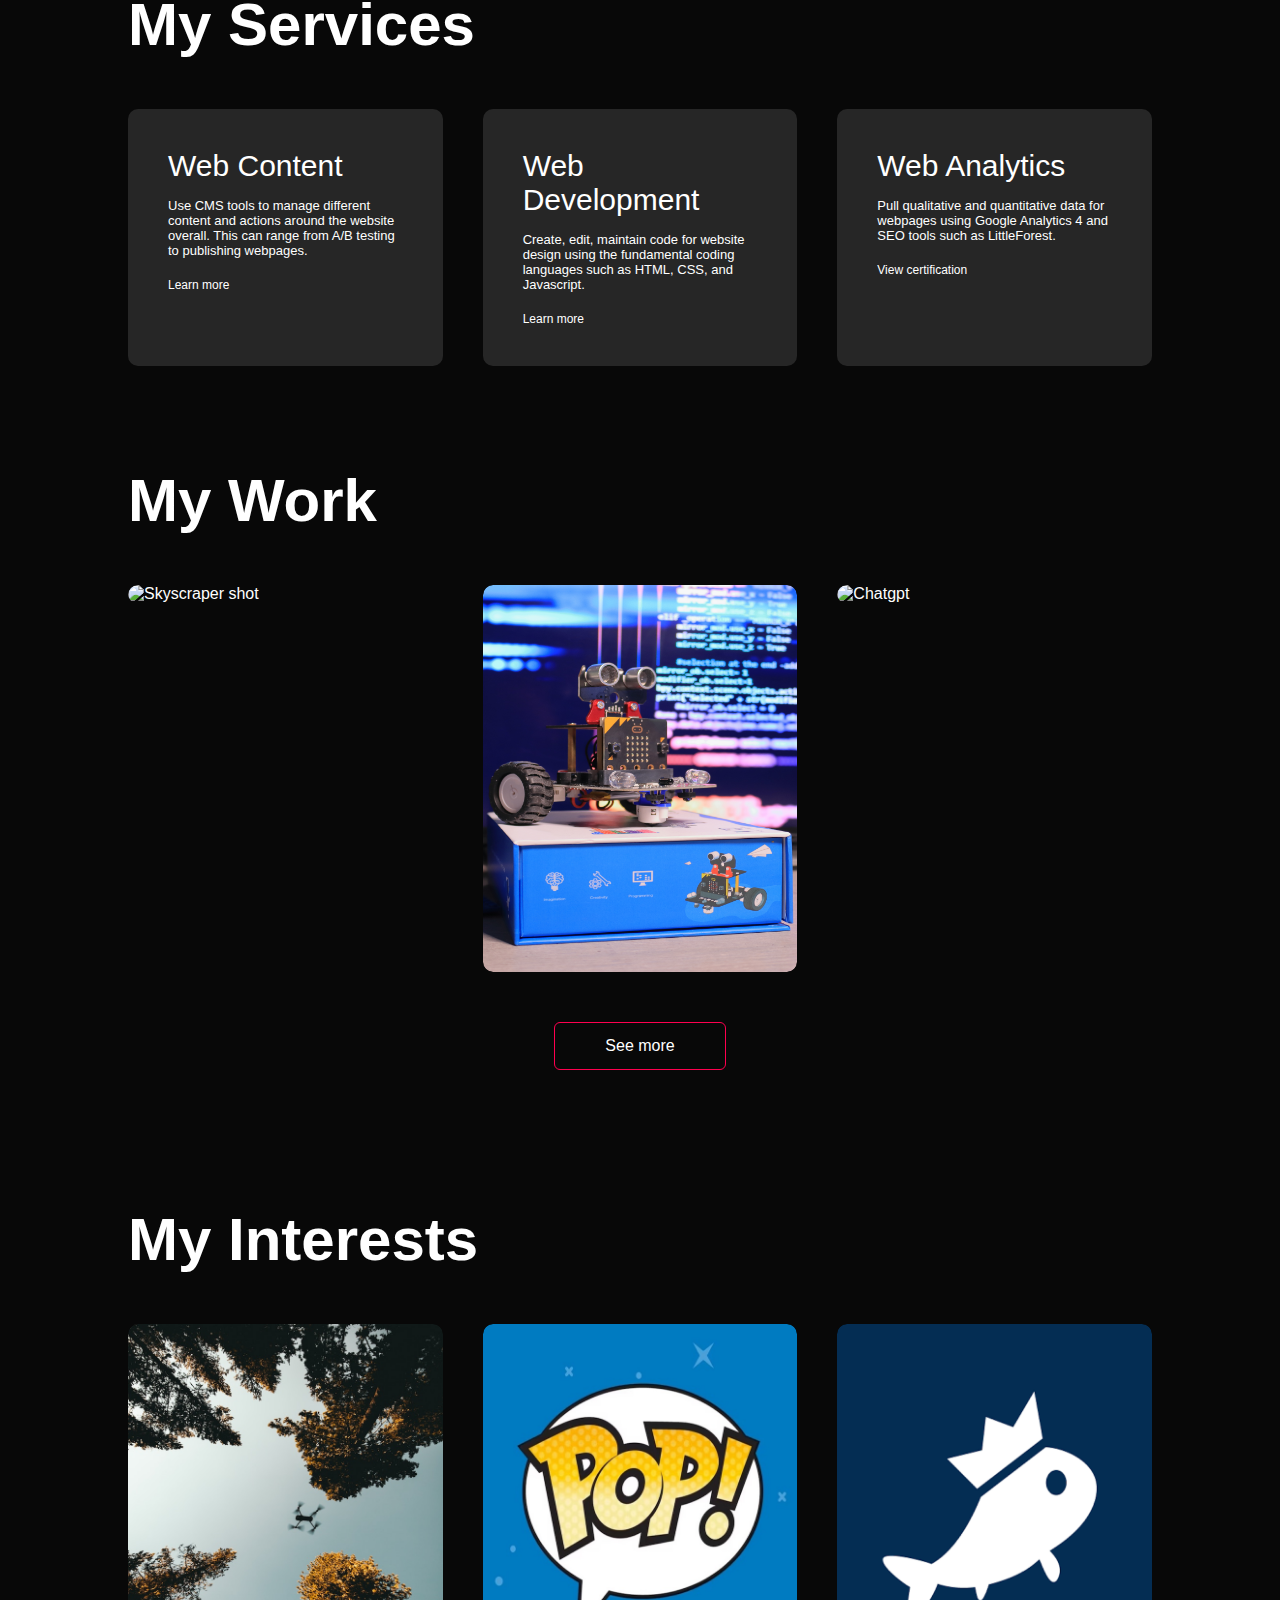
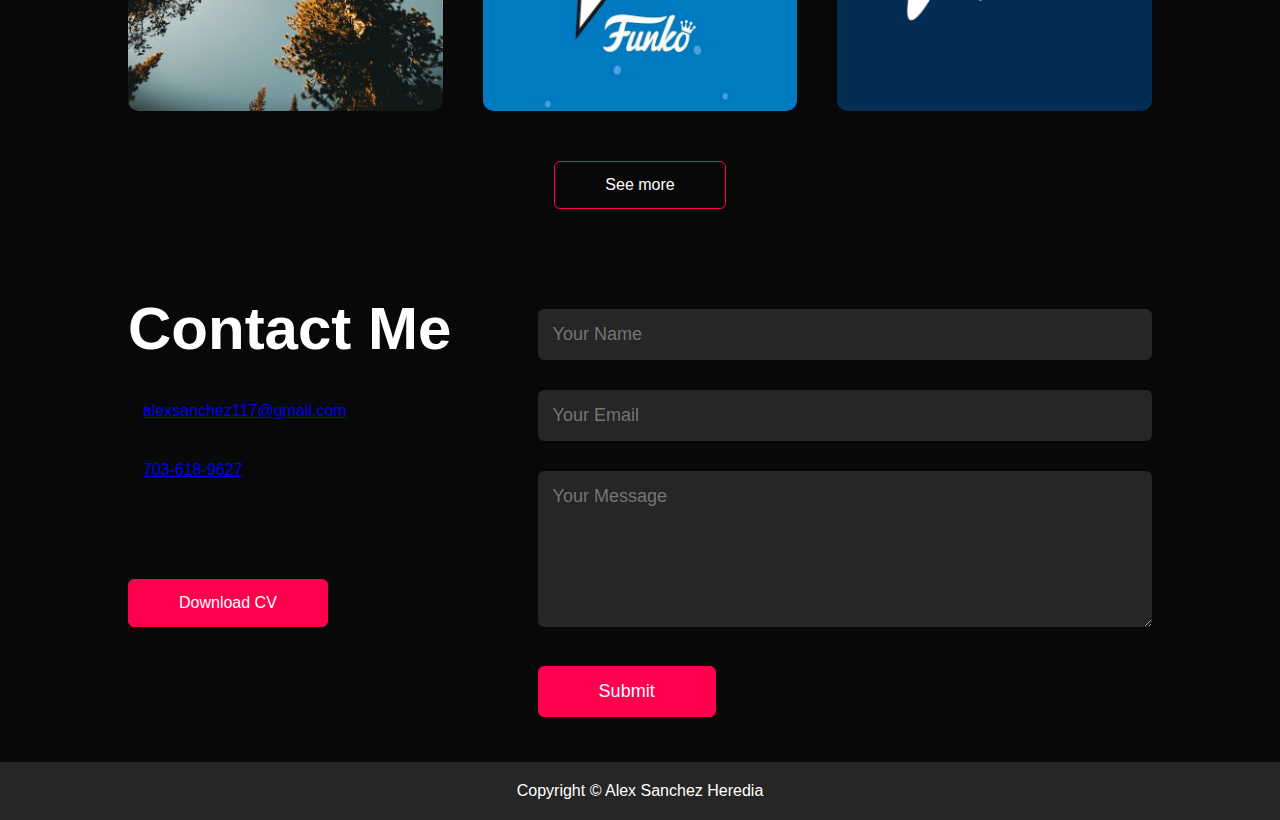
==== commit aca9b64f: "AS: added new headshot to files and updated on code" ====
--- a/index.html
+++ b/index.html
@@ -45,7 +45,7 @@
         <div class="container">
             <div class="row">
                 <div class="about-column-1">
-                    <img src="user.jpeg" alt="Alex Sanchez Heredia - Web Specialist">
+                    <img src="Alex.jpeg" alt="Alex Sanchez Heredia - Web Specialist">
                 </div>
                 <div class="about-column-2">
                     <h1 class="sub-title">About Me</h1>
@@ -72,7 +72,7 @@
                     </div> 
                     <div class="tab-contents" id="education">
                         <ul>
-                            <li><span>2021</span><br>BA Business Information Technology from Virginia Tech</li>
+                            <li><span>2021</span><br>BS Business Information Technology from Virginia Tech</li>
                             <li><span>2016</span><br>Northern Virginia Community College</li>
                             <li><span>2016</span><br>West Springfield High School</li>
                         </ul>
@@ -116,7 +116,7 @@
                     <img src="experts-corner.jpg" alt="Skyscraper shot">
                     <div class="layer">
                         <h3>Experts Corner</h3>
-                        <p>Created and manage Experts Corner page for the consulting team at BSI. One single blog on the page created a $100,000 lead conversion for the team.</p>
+                        <p>Created and manage Experts Corner page for the consulting team at BSI. One single blog on the page created a $134,375 lead conversion for the team.</p>
                         <a href="https://www.bsigroup.com/en-US/our-services/consulting/about/experts-corner/" target="_blank" rel="noopener noreferrer"><i class="fa-solid fa-link"></i></a>
                     </div>
                 </div>
@@ -191,7 +191,7 @@
                     <a href="https://www.linkedin.com/in/alex-sanchez-heredia/"><i class="fa-brands fa-linkedin"></i></a>
                     <a href="https://github.com/Bx3-Ale"><i class="fa-brands fa-github"></i></a>
                 </div>
-                <a href="Alex_Sanchez_Heredia_Resume.pdf" download target="_blank" rel="noopener noreferrer" class="btn btn2">Download CV</a>
+                <a href="Alex_Sanchez_Resume.pdf" download target="_blank" rel="noopener noreferrer" class="btn btn2">Download CV</a>
             </div>
             <div class="contact-right">
                 <form name="submit-to-google-sheet">
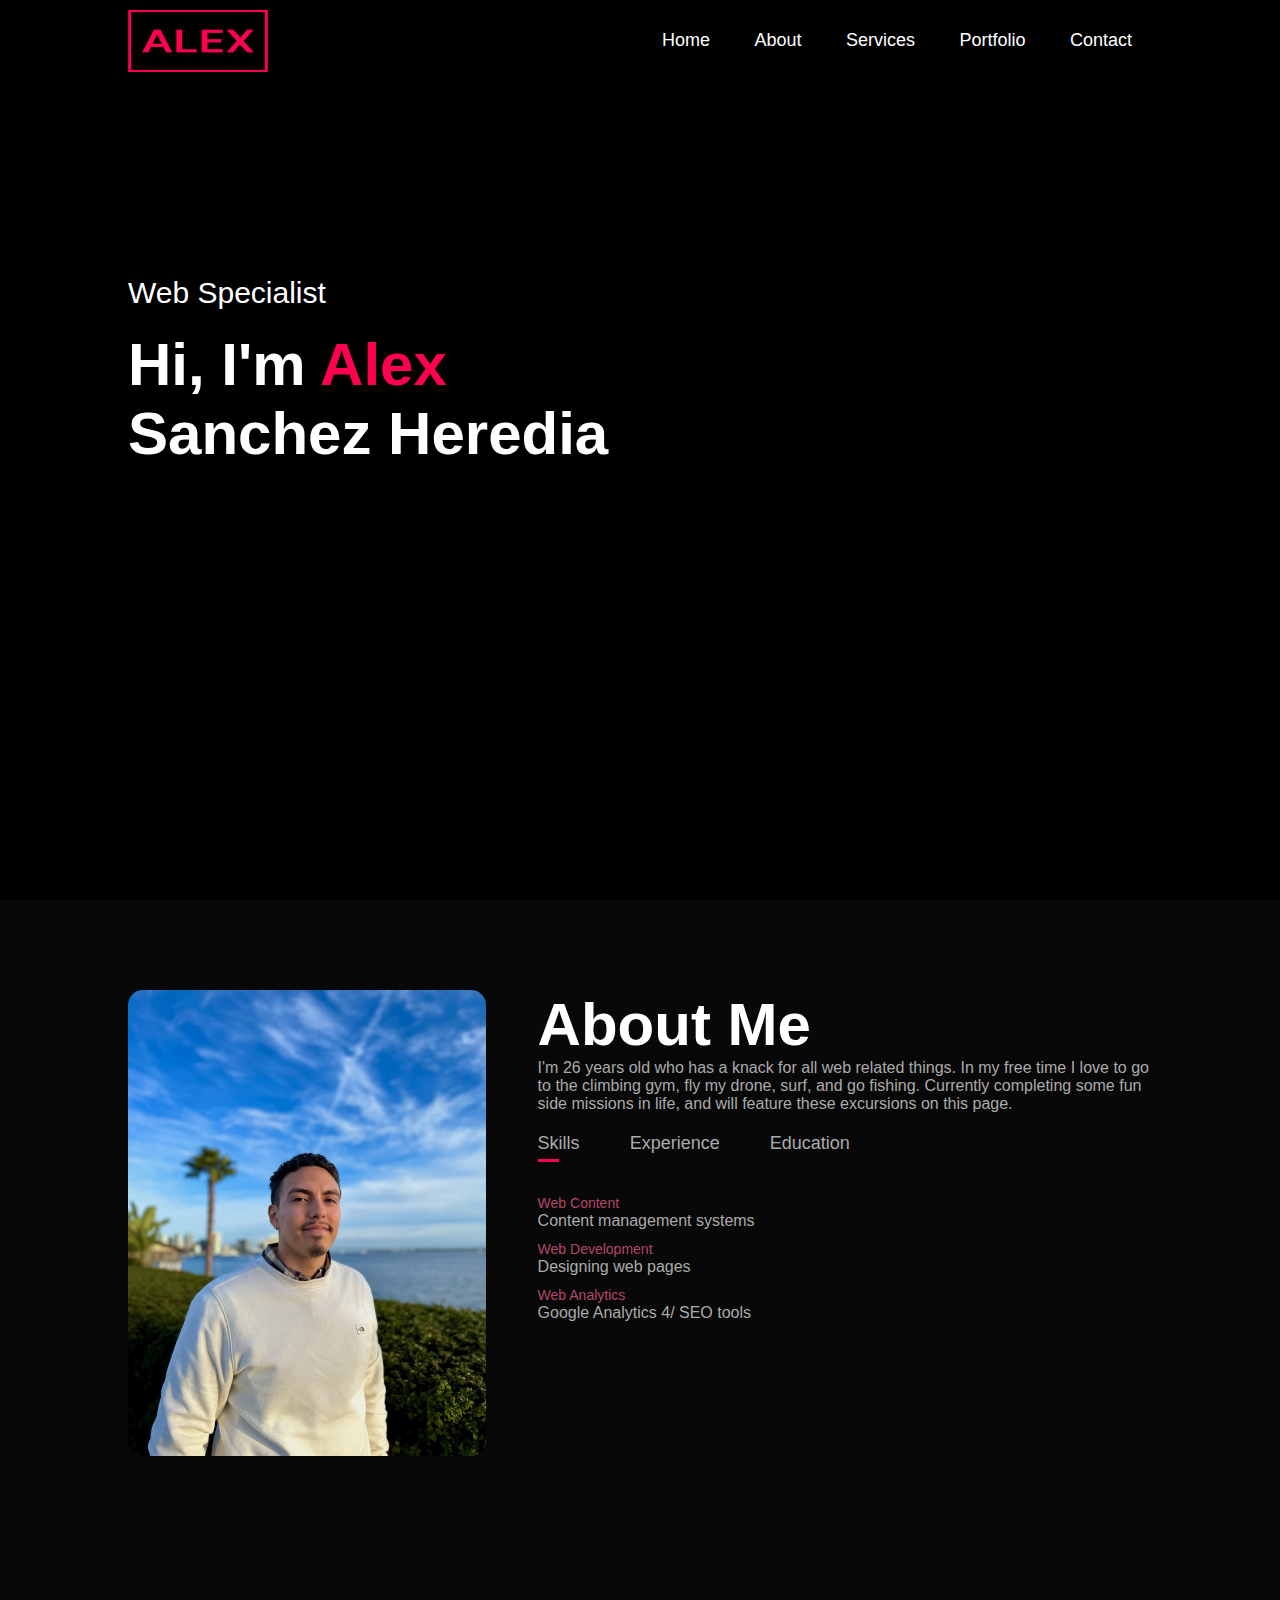
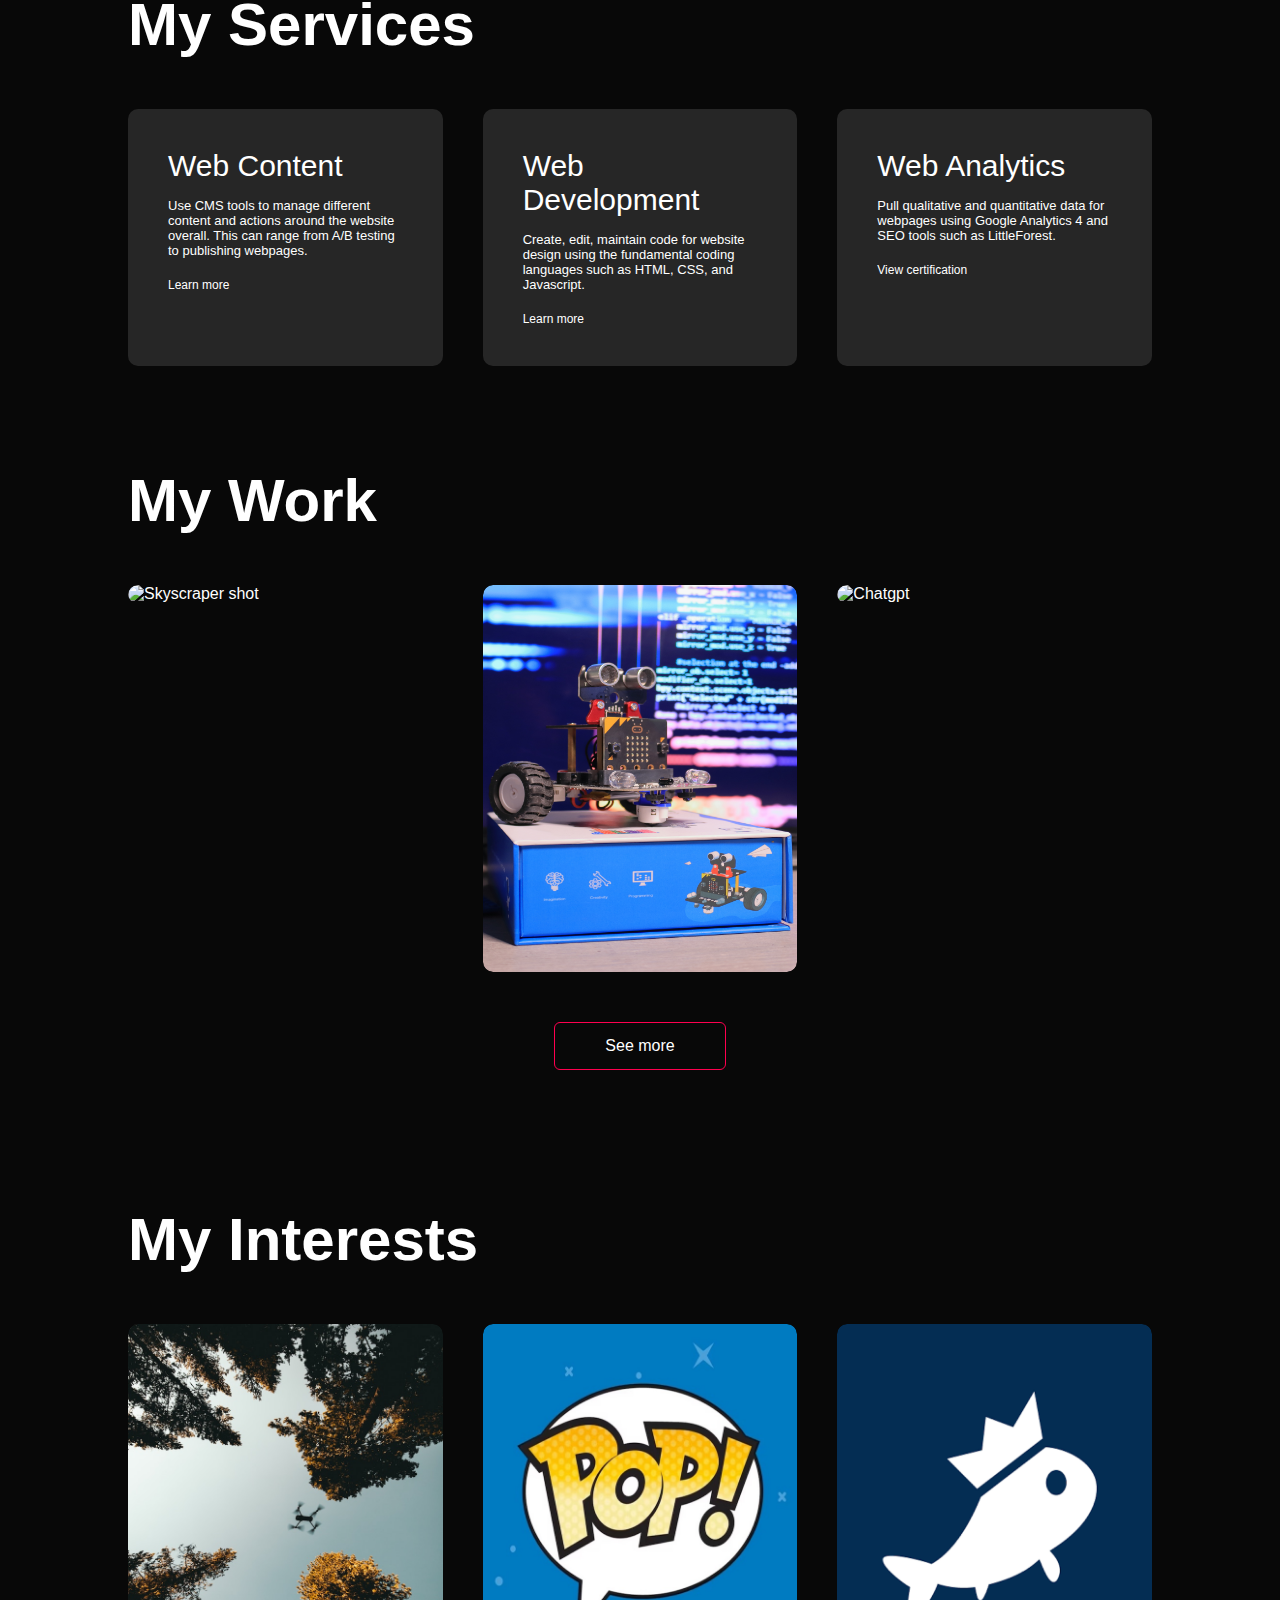
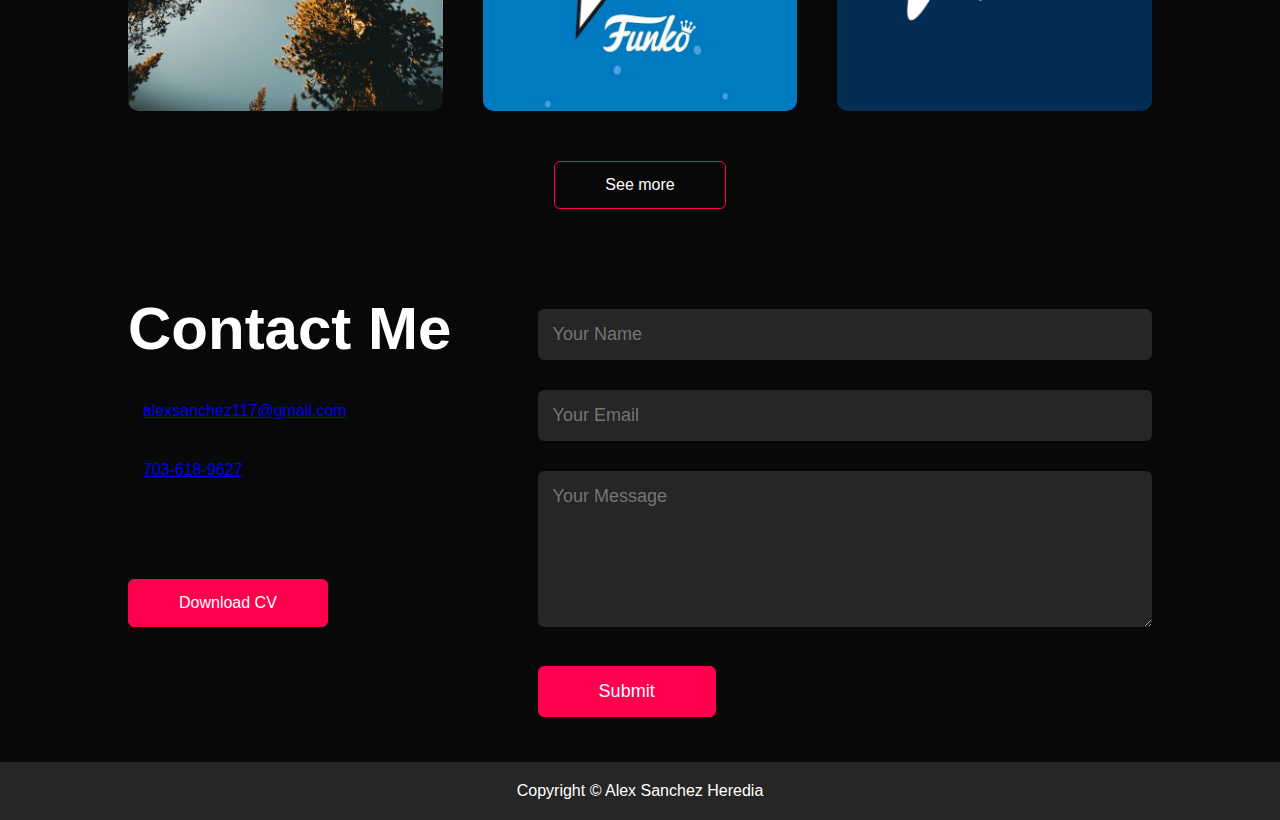
==== commit 3b5aa6e9: "AS: updated hobbies" ====
--- a/index.html
+++ b/index.html
@@ -49,7 +49,7 @@
                 </div>
                 <div class="about-column-2">
                     <h1 class="sub-title">About Me</h1>
-                    <p>I'm 26 years old who has a knack for all web related things. In my free time I love to go to the climbing gym, fly my drone, play guitar, and go fishing. Currently completing some fun side missions in life, and will feature these excursions on this page.</p>
+                    <p>I'm 26 years old who has a knack for all web related things. In my free time I love to go to the climbing gym, fly my drone, surf, and go fishing. Currently completing some fun side missions in life, and will feature these excursions on this page.</p>
 
                     <div class="tab-titles">
                         <p class="tab-links active-link" onclick="opentab('skills')">Skills</p>
